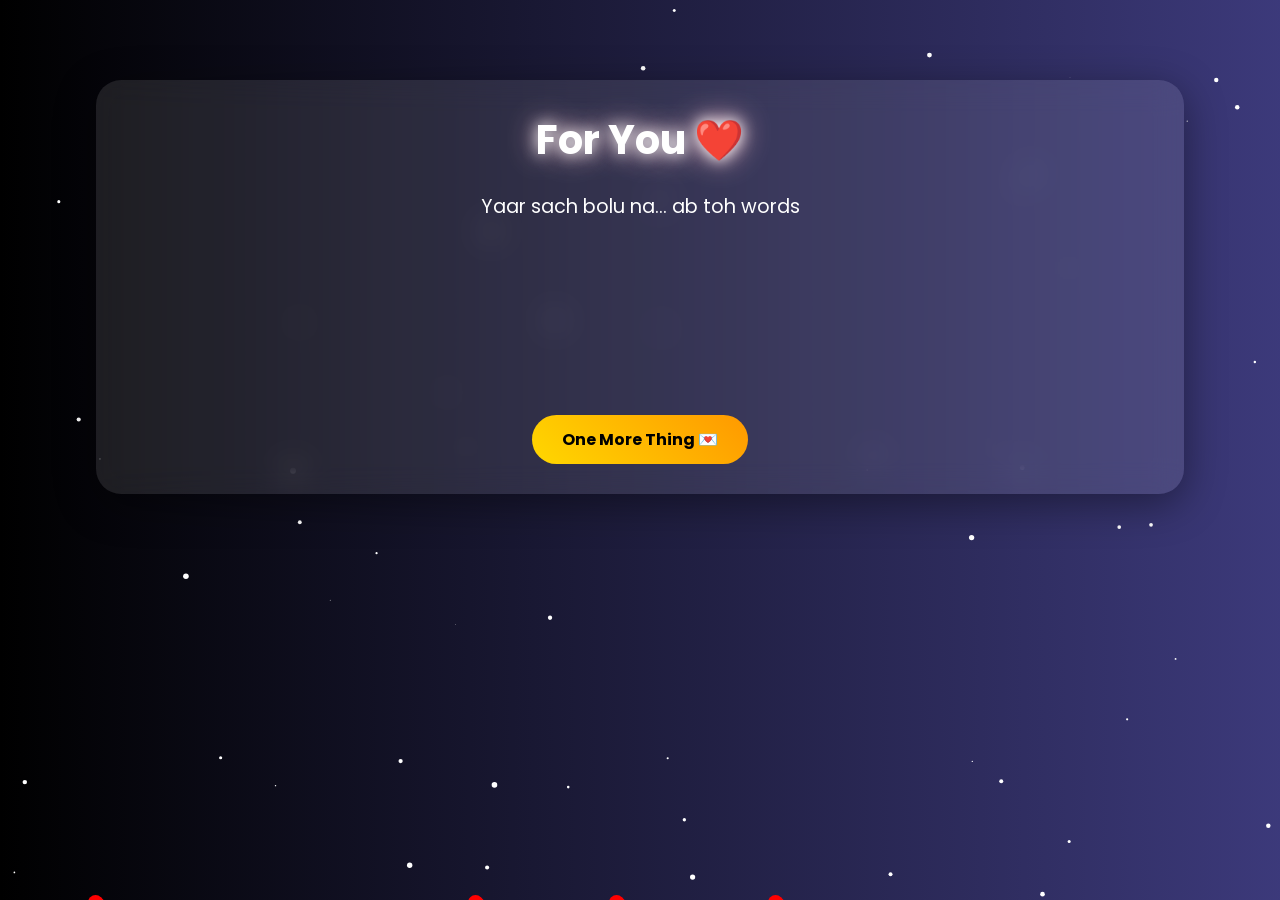
==== letter.html @ 0819896f "Add files via upload" ====
<!DOCTYPE html>
<html lang="en">
<head>
<meta charset="UTF-8">
<title>Love Letter 💖</title>
<meta name="viewport" content="width=device-width, initial-scale=1.0">

<link href="https://fonts.googleapis.com/css2?family=Poppins:wght@300;600&display=swap" rel="stylesheet">

<style>

/* GLOBAL */
*{
  margin:0;
  padding:0;
  box-sizing:border-box;
  font-family:'Poppins',sans-serif;
}

body{
  background:linear-gradient(270deg,#ff6ec4,#7873f5,#000);
  background-size:400% 400%;
  animation:bgMove 10s ease infinite;
  color:white;
  text-align:center;
  overflow:hidden;
}

/* BG ANIMATION */
@keyframes bgMove{
  0%{background-position:0%}
  50%{background-position:100%}
  100%{background-position:0%}
}

/* GLASS CARD */
.glass{
  backdrop-filter:blur(15px);
  background:rgba(255,255,255,0.1);
  border-radius:25px;
  padding:30px;
  width:85%;
  margin:80px auto;
  box-shadow:0 10px 40px rgba(0,0,0,0.4);
  animation:fadeIn 1.5s ease forwards;
}

@keyframes fadeIn{
  from{opacity:0; transform:translateY(40px);}
  to{opacity:1; transform:translateY(0);}
}

/* TITLE */
.glow{
  font-size:2.5rem;
  text-shadow:0 0 15px white,0 0 30px pink;
}

/* LETTER TEXT */
#letter{
  margin-top:20px;
  font-size:1.2rem;
  line-height:1.8;
  min-height:200px;
}

/* HEARTS FLOAT */
.heart{
  position:fixed;
  width:15px;
  height:15px;
  background:red;
  transform:rotate(45deg);
  top:100%;
  animation:float 6s linear infinite;
}
.heart::before,
.heart::after{
  content:'';
  width:15px;
  height:15px;
  background:red;
  border-radius:50%;
  position:absolute;
}
.heart::before{top:-7px;}
.heart::after{left:-7px;}

@keyframes float{
  to{
    transform:translateY(-120vh) rotate(360deg);
    opacity:0;
  }
}

/* GOLD BUTTON */
.btn{
  margin-top:25px;
  padding:12px 30px;
  border:none;
  border-radius:40px;
  font-size:1rem;
  cursor:pointer;
  background:linear-gradient(45deg,#ffd700,#ff9900);
  color:black;
  font-weight:bold;
  transition:0.4s;
}

.btn:hover{
  transform:scale(1.1);
  box-shadow:0 0 25px gold;
}

/* POPUP */
.popup{
  position:fixed;
  top:50%;
  left:50%;
  transform:translate(-50%,-50%) scale(0);
  background:rgba(0,0,0,0.8);
  padding:25px;
  border-radius:20px;
  text-align:center;
  transition:0.4s;
}

.popup.show{
  transform:translate(-50%,-50%) scale(1);
}

.popup button{
  margin-top:10px;
  background:gold;
}

/* PARTICLES */
canvas{
  position:fixed;
  top:0;
  left:0;
  z-index:-1;
}

</style>
</head>

<body>

<!-- PARTICLES -->
<canvas id="particles"></canvas>

<!-- MUSIC -->
<audio id="music" loop>
  <source src="music/song.mp3">
</audio>

<!-- MAIN -->
<div class="glass">
  <h1 class="glow">For You ❤️</h1>
  <p id="letter"></p>

  <button class="btn" onclick="showPopup()">One More Thing 💌</button>
</div>

<!-- POPUP -->
<div class="popup" id="popup">
  <h2>Hey ❤️</h2>
  <p>Yrr tu literally bahut cute hai wht i thought more than it i litearlly cant understand wht i will do if u leave me 😭,plzz Always be with me yrr ❤️❤️</p>
  <button onclick="closePopup()">Close</button>
</div>
<audio id="music" loop>
  <source src="music/music.mp3" type="audio/mp3">
</audio>
<script>
const music = document.getElementById("music");

/* SETTINGS */
const START_TIME = 20; // start from 20 sec
const DELAY = 1500; // delay before playing (ms)

/* LOAD + RESUME */
window.addEventListener("load", () => {
  let savedTime = localStorage.getItem("musicTime");

  if (savedTime) {
    music.currentTime = savedTime;
  } else {
    music.currentTime = START_TIME;
  }
});

/* PLAY WITH DELAY AFTER CLICK */
window.addEventListener("click", () => {
  setTimeout(() => {
    music.play();

    /* smooth volume fade */
    music.volume = 0;
    let v = 0;
    let fade = setInterval(() => {
      if (v < 1) {
        v += 0.05;
        music.volume = v;
      } else {
        clearInterval(fade);
      }
    }, 200);

  }, DELAY);
}, { once: true });

/* SAVE CURRENT TIME */
setInterval(() => {
  localStorage.setItem("musicTime", music.currentTime);
}, 1000);
</script>
<script>

/* MUSIC FIX */
window.addEventListener("click",()=>{
  document.getElementById("music").play();
});

/* TYPEWRITER */
const text = `Yaar sach bolu na… ab toh words bhi kam padne lage hain 😭❤️
Din bhar itni baatein karte hain hum, phir bhi dil nahi bharta… bas ek hi feeling aati rehti hai — I love you 🥺💖 aur tere liye kuch special karta rahu ✨

Pata nahi tujhe meri aadat lagi hai ya nahi… par tu toh meri habit nahi, meri zaroorat ban gayi hai… I love you so much 😭💘
Tu literally meri addiction ban gayi hai, bilkul cocaine jaisi… bina tere rehna ab possible hi nahi lagta 🥺❤️‍🔥

Aaj 8 ghante se zyada baat ki humne… aur fir bhi lag raha hai aur baat karu, aur tujhe sunu… I love you yaar 😭💞
Itna toh shayad pati-patni bhi nahi baat karte 😂❤️

Aur tu… tu kya cheez hai yaar 😭✨
Teri har baat, har expression, teri hasi, teri awaaz… sab kuch itna perfect kaise ho sakta hai? 🥺💖
Teri cuteness toh alag hi level pe hai… woh chubby si smile, woh innocent si baatein… hayee sach mein dil le jaati hai 😭🥰
Kabhi kabhi lagta hai bas tujhe dekhta rahu aur sunta rahu… I love you ❤️

Hum dono itne comfortable ho gaye hain na… jaise tu meri ho, aur main tera hoon already ❤️
Sab kuch itna natural lagta hai… jaise hum hamesha se ek dusre ke liye hi bane ho 💫

Aur sun… tu nashedi hai? koi na 😭❤️
Tu meri dost hai, meri apni hai 🥺💞
Tu pagal hai? koi na 😂💖
Phir bhi meri hi toh hai na tu 😭✨

Sabse important — tu loyal hai… usme toh koi doubt hi nahi ❤️‍🔥
Aur trust ki baat karu na… toh I trust you more than myself yaar 🥺💘
Tu meri safe place hai, meri comfort hai… jaha sab kuch sahi lagta hai 💫

Tu itni cute, itni pyaari, itni special… words hi nahi hai describe karne ke liye 😭💖
Sach bolu toh tu sirf “perfect girl” nahi hai… tu meri duniya hai… I love you more than anything 🥺🌍❤️

Maine kabhi socha bhi nahi tha ki meri life mein itni special koi aayegi…
Par tu aayi… aur sab kuch change kar diya 💖

Thank you meri life mein aane ke liye baby… I love you so so so much 😭💞✨
Tu hai toh sab kuch hai ❤️‍🔥🥺`

let i=0;

function typeWriter(){
  if(i<text.length){
    document.getElementById("letter").innerHTML += text.charAt(i);
    i++;
    setTimeout(typeWriter,35);
  }
}
typeWriter();

/* HEARTS */
setInterval(()=>{
  let h=document.createElement("div");
  h.className="heart";
  h.style.left=Math.random()*100+"vw";
  document.body.appendChild(h);
  setTimeout(()=>h.remove(),6000);
},300);

/* POPUP */
function showPopup(){
  document.getElementById("popup").classList.add("show");
}
function closePopup(){
  document.getElementById("popup").classList.remove("show");
}

/* PARTICLES */
const canvas=document.getElementById("particles");
const ctx=canvas.getContext("2d");

canvas.width=window.innerWidth;
canvas.height=window.innerHeight;

let particles=[];
for(let i=0;i<70;i++){
  particles.push({
    x:Math.random()*canvas.width,
    y:Math.random()*canvas.height,
    r:Math.random()*3,
    dx:Math.random()-0.5,
    dy:Math.random()-0.5
  });
}

function animate(){
  ctx.clearRect(0,0,canvas.width,canvas.height);
  particles.forEach(p=>{
    ctx.beginPath();
    ctx.arc(p.x,p.y,p.r,0,Math.PI*2);
    ctx.fillStyle="white";
    ctx.fill();

    p.x+=p.dx;
    p.y+=p.dy;

    if(p.x<0||p.x>canvas.width) p.dx*=-1;
    if(p.y<0||p.y>canvas.height) p.dy*=-1;
  });
  requestAnimationFrame(animate);
}
animate();

</script>

</body>
</html>
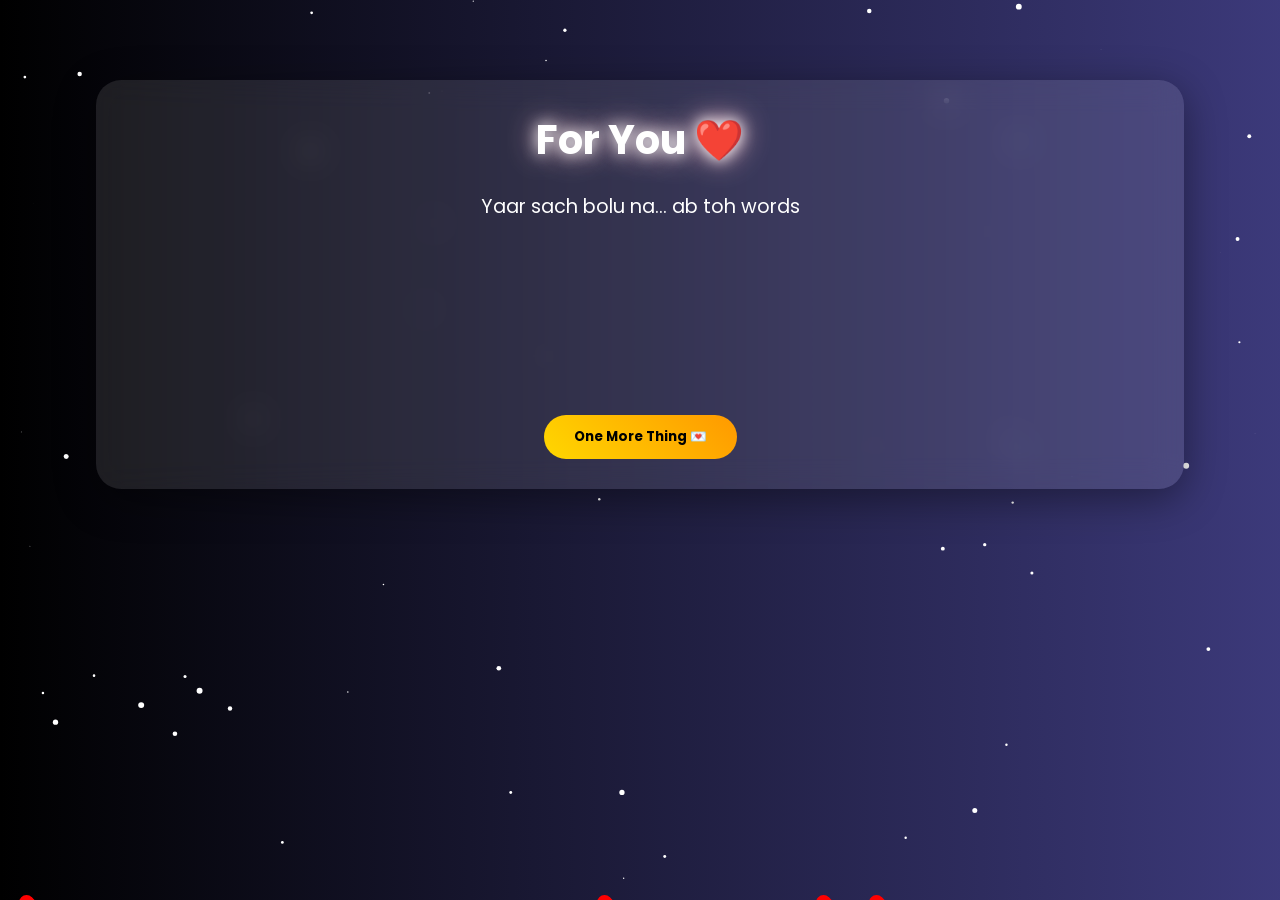
==== commit 40309cf0: "Update letter.html" ====
--- a/letter.html
+++ b/letter.html
@@ -23,7 +23,7 @@
   animation:bgMove 10s ease infinite;
   color:white;
   text-align:center;
-  overflow:hidden;
+  overflow:auto;
 }
 
 /* BG ANIMATION */
@@ -64,7 +64,7 @@
   min-height:200px;
 }
 
-/* HEARTS FLOAT */
+/* HEARTS */
 .heart{
   position:fixed;
   width:15px;
@@ -74,8 +74,7 @@
   top:100%;
   animation:float 6s linear infinite;
 }
-.heart::before,
-.heart::after{
+.heart::before,.heart::after{
   content:'';
   width:15px;
   height:15px;
@@ -93,20 +92,18 @@
   }
 }
 
-/* GOLD BUTTON */
+/* BUTTON */
 .btn{
   margin-top:25px;
   padding:12px 30px;
   border:none;
   border-radius:40px;
-  font-size:1rem;
-  cursor:pointer;
   background:linear-gradient(45deg,#ffd700,#ff9900);
   color:black;
   font-weight:bold;
+  cursor:pointer;
   transition:0.4s;
 }
-
 .btn:hover{
   transform:scale(1.1);
   box-shadow:0 0 25px gold;
@@ -121,17 +118,10 @@
   background:rgba(0,0,0,0.8);
   padding:25px;
   border-radius:20px;
-  text-align:center;
   transition:0.4s;
 }
-
 .popup.show{
   transform:translate(-50%,-50%) scale(1);
-}
-
-.popup button{
-  margin-top:10px;
-  background:gold;
 }
 
 /* PARTICLES */
@@ -147,80 +137,45 @@
 
 <body>
 
-<!-- PARTICLES -->
 <canvas id="particles"></canvas>
 
-<!-- MUSIC -->
-<audio id="music" loop>
-  <source src="music/song.mp3">
+<!-- 🎵 AUDIO (AUTO TRY + CLICK FIX) -->
+<audio id="music" autoplay loop muted preload="auto">
+  <source src="music/music.mp3" type="audio/mpeg">
 </audio>
 
-<!-- MAIN -->
 <div class="glass">
   <h1 class="glow">For You ❤️</h1>
   <p id="letter"></p>
-
   <button class="btn" onclick="showPopup()">One More Thing 💌</button>
 </div>
 
-<!-- POPUP -->
 <div class="popup" id="popup">
   <h2>Hey ❤️</h2>
-  <p>Yrr tu literally bahut cute hai wht i thought more than it i litearlly cant understand wht i will do if u leave me 😭,plzz Always be with me yrr ❤️❤️</p>
+  <p>Yrr tu literally bahut cute hai 😭❤️ always be with me 💖</p>
   <button onclick="closePopup()">Close</button>
 </div>
-<audio id="music" loop>
-  <source src="music/music.mp3" type="audio/mp3">
-</audio>
+
 <script>
+
+/* 🎵 AUTO + CLICK COMBO FIX */
 const music = document.getElementById("music");
 
-/* SETTINGS */
-const START_TIME = 20; // start from 20 sec
-const DELAY = 1500; // delay before playing (ms)
-
-/* LOAD + RESUME */
+/* try autoplay */
 window.addEventListener("load", () => {
-  let savedTime = localStorage.getItem("musicTime");
-
-  if (savedTime) {
-    music.currentTime = savedTime;
-  } else {
-    music.currentTime = START_TIME;
-  }
+  music.play().then(() => {
+    setTimeout(() => {
+      music.muted = false;
+    }, 1000);
+  }).catch(()=>{});
 });
 
-/* PLAY WITH DELAY AFTER CLICK */
+/* fallback click */
 window.addEventListener("click", () => {
-  setTimeout(() => {
-    music.play();
-
-    /* smooth volume fade */
-    music.volume = 0;
-    let v = 0;
-    let fade = setInterval(() => {
-      if (v < 1) {
-        v += 0.05;
-        music.volume = v;
-      } else {
-        clearInterval(fade);
-      }
-    }, 200);
-
-  }, DELAY);
+  music.muted = false;
+  music.play();
 }, { once: true });
 
-/* SAVE CURRENT TIME */
-setInterval(() => {
-  localStorage.setItem("musicTime", music.currentTime);
-}, 1000);
-</script>
-<script>
-
-/* MUSIC FIX */
-window.addEventListener("click",()=>{
-  document.getElementById("music").play();
-});
 
 /* TYPEWRITER */
 const text = `Yaar sach bolu na… ab toh words bhi kam padne lage hain 😭❤️
@@ -256,10 +211,9 @@
 Par tu aayi… aur sab kuch change kar diya 💖
 
 Thank you meri life mein aane ke liye baby… I love you so so so much 😭💞✨
-Tu hai toh sab kuch hai ❤️‍🔥🥺`
+Tu hai toh sab kuch hai ❤️‍🔥🥺`;
 
 let i=0;
-
 function typeWriter(){
   if(i<text.length){
     document.getElementById("letter").innerHTML += text.charAt(i);
@@ -325,4 +279,4 @@
 </script>
 
 </body>
-</html>+</html>
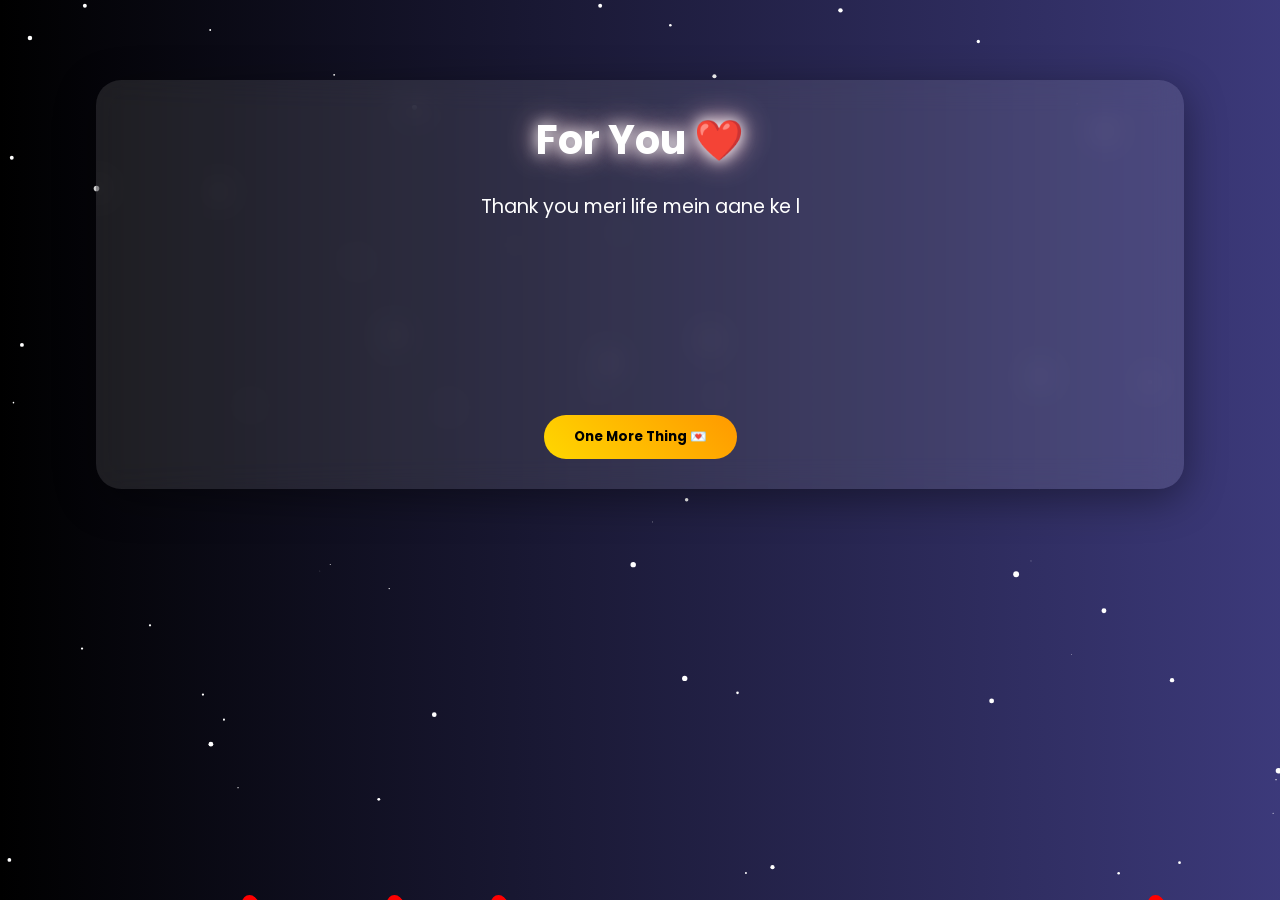
==== commit 009269d0: "Update letter.html" ====
--- a/letter.html
+++ b/letter.html
@@ -178,37 +178,7 @@
 
 
 /* TYPEWRITER */
-const text = `Yaar sach bolu na… ab toh words bhi kam padne lage hain 😭❤️
-Din bhar itni baatein karte hain hum, phir bhi dil nahi bharta… bas ek hi feeling aati rehti hai — I love you 🥺💖 aur tere liye kuch special karta rahu ✨
-
-Pata nahi tujhe meri aadat lagi hai ya nahi… par tu toh meri habit nahi, meri zaroorat ban gayi hai… I love you so much 😭💘
-Tu literally meri addiction ban gayi hai, bilkul cocaine jaisi… bina tere rehna ab possible hi nahi lagta 🥺❤️‍🔥
-
-Aaj 8 ghante se zyada baat ki humne… aur fir bhi lag raha hai aur baat karu, aur tujhe sunu… I love you yaar 😭💞
-Itna toh shayad pati-patni bhi nahi baat karte 😂❤️
-
-Aur tu… tu kya cheez hai yaar 😭✨
-Teri har baat, har expression, teri hasi, teri awaaz… sab kuch itna perfect kaise ho sakta hai? 🥺💖
-Teri cuteness toh alag hi level pe hai… woh chubby si smile, woh innocent si baatein… hayee sach mein dil le jaati hai 😭🥰
-Kabhi kabhi lagta hai bas tujhe dekhta rahu aur sunta rahu… I love you ❤️
-
-Hum dono itne comfortable ho gaye hain na… jaise tu meri ho, aur main tera hoon already ❤️
-Sab kuch itna natural lagta hai… jaise hum hamesha se ek dusre ke liye hi bane ho 💫
-
-Aur sun… tu nashedi hai? koi na 😭❤️
-Tu meri dost hai, meri apni hai 🥺💞
-Tu pagal hai? koi na 😂💖
-Phir bhi meri hi toh hai na tu 😭✨
-
-Sabse important — tu loyal hai… usme toh koi doubt hi nahi ❤️‍🔥
-Aur trust ki baat karu na… toh I trust you more than myself yaar 🥺💘
-Tu meri safe place hai, meri comfort hai… jaha sab kuch sahi lagta hai 💫
-
-Tu itni cute, itni pyaari, itni special… words hi nahi hai describe karne ke liye 😭💖
-Sach bolu toh tu sirf “perfect girl” nahi hai… tu meri duniya hai… I love you more than anything 🥺🌍❤️
-
-Maine kabhi socha bhi nahi tha ki meri life mein itni special koi aayegi…
-Par tu aayi… aur sab kuch change kar diya 💖
+const text = `
 
 Thank you meri life mein aane ke liye baby… I love you so so so much 😭💞✨
 Tu hai toh sab kuch hai ❤️‍🔥🥺`;
